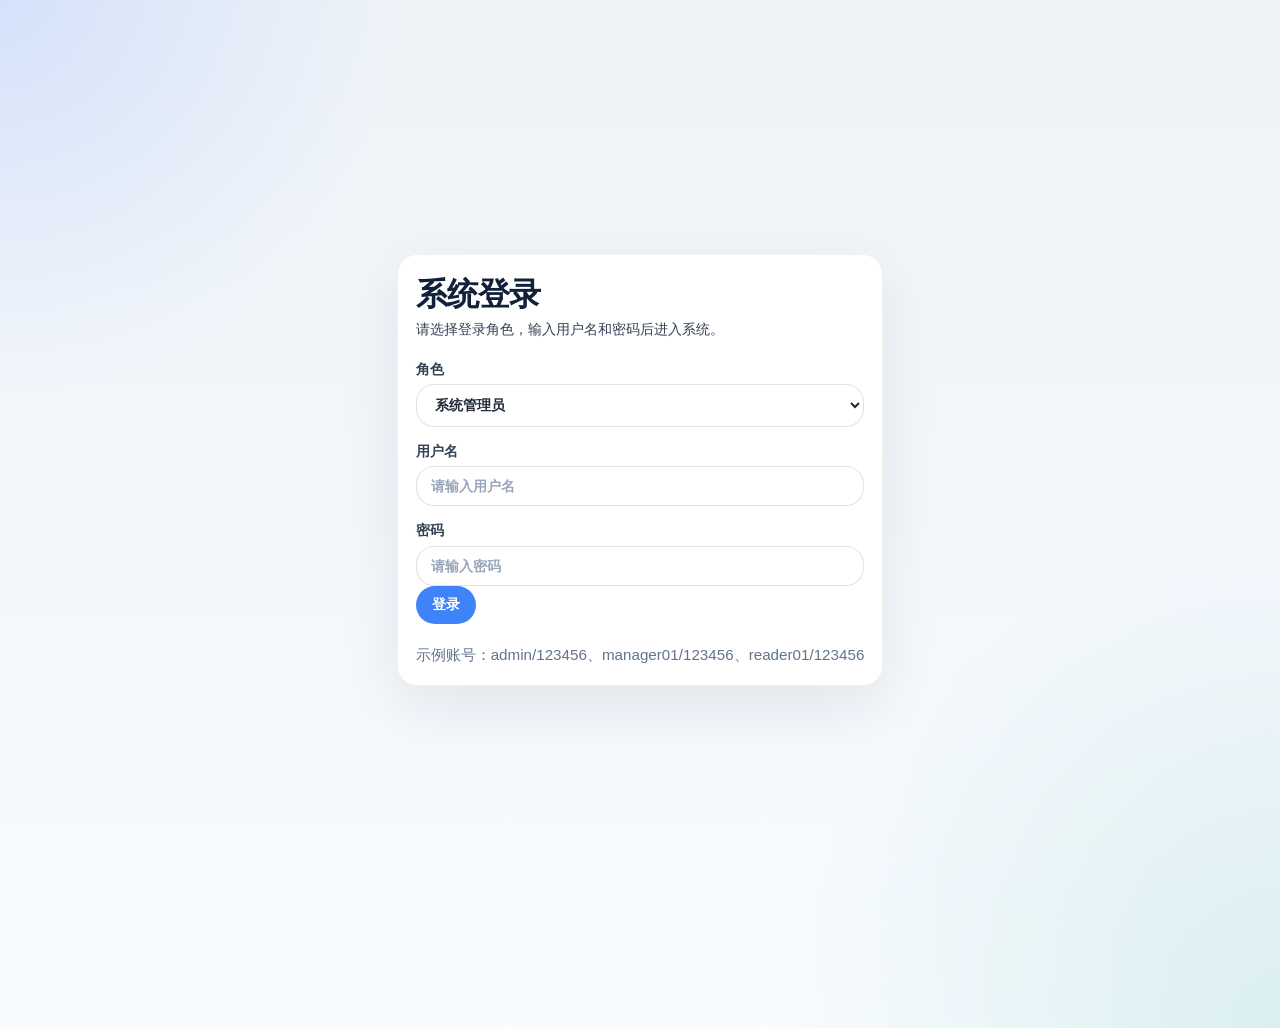
==== index.html @ 55850086 "Add files via upload" ====
<!DOCTYPE html>
<html lang="zh-CN">
<head>
  <meta charset="UTF-8" />
  <meta name="viewport" content="width=device-width, initial-scale=1.0" />
  <title>欢迎 - 图书馆管理系统</title>
  <link rel="stylesheet" href="styles.css" />
</head>
<body>
  <div class="app-shell welcome-shell">
    <aside class="welcome-sidebar">
      <div class="user-panel">
        <div class="avatar" id="sidebarAvatar">?</div>
        <div class="user-name" id="sidebarUserName">当前用户</div>
        <div class="user-role" id="sidebarUserRole">未登录</div>
        <div class="profile-actions">
          <button onclick="openProfileModal()">编辑个人信息</button>
        </div>
      </div>
    </aside>
    <div class="welcome-main">
      <!-- 顶部欢迎模块已移除 -->

    <main class="app-main">
      <section class="panel">
        <h2>当前登录状态</h2>
        <p id="currentUserInfo">您尚未登录，请点击“登录系统”。</p>
      </section>

      <section class="panel">
        <h2>快速入口</h2>
        <div class="admin-grid welcome-card-grid">
          <a class="welcome-card" href="books.html">
            <strong>图书管理</strong>
            <p>添加、修改、删除图书信息。</p>
          </a>
          <a class="welcome-card" href="borrow.html">
            <strong>借阅管理</strong>
            <p>查看借阅记录，处理归还。</p>
          </a>
          <a class="welcome-card" href="readers.html">
            <strong>读者管理</strong>
            <p>管理读者账号与基本信息。</p>
          </a>
          <a class="welcome-card" href="report.html">
            <strong>统计报表</strong>
            <p>查看热门图书与活跃读者。</p>
          </a>
          <a id="adminCard" class="welcome-card" href="admin.html">
            <strong>系统安全</strong>
            <p>设置角色、分类、借阅规则、备份恢复。</p>
          </a>
        </div>
      </section>
    </main>
  </div>
  <div class="footerbar" id="footerLogout">
    <div class="footer-info" id="footerUserInfo"></div>
    <button class="logout-button" onclick="logout()">退出登录</button>
  </div>

  <div id="profileModal" class="modal">
    <div class="modal-content">
      <h3>个人信息管理</h3>
      <input type="hidden" id="profileOldUsername">
      <label>用户名</label><input type="text" id="profileUsername" placeholder="用户名">
      <label>新密码</label><input type="password" id="profilePassword" placeholder="不修改则留空">
      <div class="profile-upload">
        <label>头像</label>
        <div id="profileAvatarPreview">?</div>
        <input type="file" id="profileAvatarInput" accept="image/*" onchange="handleAvatarUpload(event)">
      </div>
      <div class="modal-buttons">
        <button onclick="closeProfileModal()">取消</button>
        <button id="profileCancelBtn" onclick="closeProfileModal()">取消</button>
        <button id="profileSaveBtn" class="success" onclick="saveProfile()">保存</button>
      </div>
    </div>
  </div>
  <script src="script.js"></script>
</body>
</html>
---- styles.css ----
/* reset & base */
* {
    margin: 0;
    padding: 0;
    box-sizing: border-box;
}

body {
    font-family: 'Segoe UI', Roboto, 'Helvetica Neue', sans-serif;
    font-size: 14px;
    background: radial-gradient(circle at top left, rgba(99, 146, 255, 0.18), transparent 24%),
                radial-gradient(circle at bottom right, rgba(38, 166, 154, 0.14), transparent 30%),
                linear-gradient(180deg, #eef3f8 0%, #f8fbff 100%);
    color: #17212b;
    min-height: 100vh;
    display: flex;
    justify-content: center;
    align-items: flex-start;
    padding: 2rem;
    padding-bottom: 6rem;
}

img {
    max-width: 100%;
}

a {
    color: inherit;
}

button,
input,
select,
textarea {
    font: inherit;
}

button {
    background: #3f83f8;
    color: white;
    border: none;
    padding: 0.6rem 1rem;
    border-radius: 999px;
    cursor: pointer;
    font-weight: 600;
    transition: transform 0.2s ease, background 0.2s ease, box-shadow 0.2s ease;
}

button:hover {
    transform: translateY(-1px);
    background: #326fd6;
}

button.danger {
    background: #eb5757;
}

button.danger:hover {
    background: #c64545;
}

button.success {
    background: #23b47d;
}

button.success:hover {
    background: #1d976a;
}

body ::placeholder {
    color: #98a7ba;
}

input,
select,
textarea {
    width: 100%;
    padding: 0.7rem 0.9rem;
    border: 1px solid rgba(15, 23, 42, 0.12);
    border-radius: 18px;
    background: rgba(255, 255, 255, 0.95);
    color: #1f2937;
    outline: none;
    transition: border-color 0.2s ease, box-shadow 0.2s ease;
}

input:focus,
select:focus,
textarea:focus {
    border-color: rgba(63, 131, 248, 0.8);
    box-shadow: 0 0 0 4px rgba(63, 131, 248, 0.12);
}

h1, h2, h3, h4 {
    color: #12213a;
}

h1 {
    font-size: clamp(2rem, 2.4vw, 3rem);
    letter-spacing: -0.03em;
}

h2 {
    font-size: clamp(1.3rem, 1.7vw, 1.8rem);
}

p {
    line-height: 1.75;
    color: #334155;
}

/* shared layout */
.app-shell,
.sidebar + .main {
    width: min(1320px, 100%);
}

.app-shell {
    display: grid;
    gap: 1.8rem;
}

.welcome-shell {
    grid-template-columns: minmax(260px, 320px) minmax(0, 1fr);
    align-items: start;
}

.welcome-sidebar {
    display: flex;
    flex-direction: column;
    gap: 1.5rem;
}

.welcome-main {
    display: flex;
    flex-direction: column;
    gap: 1.5rem;
}

.user-panel {
    display: flex;
    flex-direction: column;
    align-items: center;
    gap: 0.85rem;
    padding: 0.9rem;
    background: rgba(255,255,255,0.96);
    border-radius: 24px;
    text-align: center;
    box-shadow: 0 14px 28px rgba(15, 23, 42, 0.06);
    border: 1px solid rgba(15, 23, 42, 0.08);
}

.user-panel .avatar {
    width: 64px;
    height: 64px;
    border-radius: 50%;
    display: inline-flex;
    align-items: center;
    justify-content: center;
    font-size: 1.85rem;
    font-weight: 700;
    color: white;
    background: linear-gradient(135deg, #3f83f8 0%, #23b47d 100%);
    position: relative;
    overflow: hidden;
}

.user-panel .avatar img {
    width: 100%;
    height: 100%;
    object-fit: cover;
}

.user-panel .profile-actions {
    display: flex;
    flex-direction: column;
    align-items: center;
    gap: 0.75rem;
}

.user-panel .profile-actions button {
    width: 100%;
}

.user-panel .user-name {
    font-size: 1.1rem;
    font-weight: 700;
    color: #0f172a;
}

.user-panel .user-role {
    color: #475569;
    font-size: 0.95rem;
}

.topbar {
    display: flex;
    justify-content: space-between;
    align-items: center;
    gap: 1rem;
    width: min(1320px, 100%);
    margin: 0 auto 0.9rem;
    padding: 0.6rem 1rem;
    background: rgba(255,255,255,0.92);
    border-radius: 24px;
    box-shadow: 0 18px 45px rgba(15, 23, 42, 0.08);
}


.topbar-left {
    display: flex;
    align-items: center;
    gap: 1rem;
    flex-wrap: wrap;
}

.topbar-text {
    font-weight: 700;
    color: #1f2937;
}

.topbar-user {
    font-size: 0.95rem;
    color: #475569;
    background: rgba(99, 146, 255, 0.12);
    border-radius: 999px;
    padding: 0.35rem 0.95rem;
    border: 1px solid rgba(63, 131, 248, 0.12);
}

.footerbar {
    position: fixed;
    left: 0;
    right: 0;
    bottom: 0;
    display: flex;
    justify-content: space-between;
    align-items: center;
    gap: 1rem;
    padding: 0.6rem 1rem;
    background: rgba(255, 255, 255, 0.96);
    border-top: 1px solid rgba(15, 23, 42, 0.08);
    box-shadow: 0 -16px 35px rgba(15, 23, 42, 0.08);
    z-index: 100;
}
.footerbar .footer-info {
    color: #475569;
    font-size: 0.95rem;
    white-space: nowrap;
    overflow: hidden;
    text-overflow: ellipsis;
    max-width: 65%;
}

.profile-upload {
    display: flex;
    flex-direction: column;
    gap: 0.75rem;
}

.profile-upload label {
    display: block;
    color: #334155;
    font-weight: 600;
}

.profile-upload input[type="file"] {
    padding: 0.6rem 0.9rem;
    border-radius: 18px;
}

#profileAvatarPreview {
    width: 72px;
    height: 72px;
    border-radius: 50%;
    margin: 0 auto 0.75rem;
    background: linear-gradient(135deg, #3f83f8 0%, #23b47d 100%);
    display: flex;
    align-items: center;
    justify-content: center;
    color: white;
    font-weight: 700;
    font-size: 1.5rem;
    overflow: hidden;
}

#profileAvatarPreview img {
    width: 100%;
    height: 100%;
    object-fit: cover;
}

.logout-button {
    padding: 0.65rem 1.2rem;
    border-radius: 999px;
    border: 1px solid rgba(15, 23, 42, 0.12);
    background: white;
    color: #1f2937;
    cursor: pointer;
    transition: background 0.2s ease, transform 0.2s ease, box-shadow 0.2s ease;
}

.logout-button:hover {
    background: rgba(63, 131, 248, 0.15);
    transform: translateY(-1px);
}

.app-header {
    padding: 1.4rem;
    border-radius: 32px;
    background: linear-gradient(135deg, #3e77f8 0%, #5cbce1 100%);
    color: white;
    box-shadow: 0 28px 80px rgba(42, 75, 127, 0.18);
}

.app-header h1 {
    margin-bottom: 0.75rem;
}

.app-header p {
    max-width: 760px;
    opacity: 0.92;
}

.app-nav {
    display: flex;
    flex-wrap: wrap;
    gap: 1rem;
    padding: 1.5rem 1.8rem;
    background: white;
    border-radius: 28px;
    box-shadow: 0 18px 45px rgba(15, 23, 42, 0.08);
}

.app-main {
    display: grid;
    gap: 1.1rem;
}

.panel {
    background: rgba(255, 255, 255, 0.96);
    border-radius: 24px;
    padding: 1.3rem;
    box-shadow: 0 14px 30px rgba(15, 23, 42, 0.07);
    border: 1px solid rgba(15, 23, 42, 0.06);
}

.record-list {
    min-height: 240px;
}

.record-list .empty-state {
    color: #556679;
    padding: 1.5rem;
    background: #f9fbff;
    border-radius: 20px;
    border: 1px dashed rgba(102, 126, 234, 0.25);
}

.welcome-actions {
    justify-content: flex-start;
}

.welcome-card-grid {
    display: grid;
    gap: 1rem;
}

.welcome-card {
    display: block;
    padding: 1.1rem 1.2rem;
    background: rgba(255, 255, 255, 0.95);
    border-radius: 20px;
    text-decoration: none;
    color: inherit;
    border: 1px solid rgba(15, 23, 42, 0.06);
    transition: transform 0.2s ease, box-shadow 0.2s ease, border-color 0.2s ease;
}

.welcome-card:hover {
    transform: translateY(-2px);
    box-shadow: 0 16px 40px rgba(15, 23, 42, 0.08);
    border-color: rgba(63, 131, 248, 0.2);
}

.welcome-card strong {
    display: block;
    margin-bottom: 0.6rem;
    font-size: 1.05rem;
}

.login-shell {
    min-height: 100vh;
    justify-content: center;
    align-items: center;
    padding: 1.5rem;
}

.login-card {
    max-width: 520px;
    width: 100%;
}

.form-grid {
    display: grid;
    gap: 1rem;
    margin-top: 1.2rem;
}

.form-grid label {
    display: block;
    color: #334155;
    font-weight: 600;
}

.form-grid input,
.form-grid select {
    width: 100%;
    margin-top: 0.35rem;
}

.small-text {
    margin-top: 1rem;
    color: #64748b;
    font-size: 0.95rem;
    line-height: 1.6;
}

pre {
    background: #f5f8ff;
    padding: 1rem;
    border-radius: 18px;
    overflow-x: auto;
    color: #0f172a;
}

code {
    font-family: ui-monospace, SFMono-Regular, Menlo, Monaco, Consolas, 'Liberation Mono', 'Courier New', monospace;
}

/* 侧边栏导航 */
.sidebar {
    width: 220px;
    min-height: calc(100vh - 7rem);
    background: linear-gradient(180deg, rgba(15, 44, 99, 0.98) 0%, rgba(18, 35, 71, 0.98) 100%);
    color: #eef2ff;
    padding: 1.2rem 0.9rem;
    border-radius: 28px;
    box-shadow: 0 20px 60px rgba(15, 23, 42, 0.16);
    position: sticky;
    top: 1.5rem;
    align-self: flex-start;
    border: 1px solid rgba(255, 255, 255, 0.08);
}

.sidebar h2 {
    font-size: 1.2rem;
    margin-bottom: 1.4rem;
    line-height: 1.3;
    border-bottom: 1px solid rgba(255, 255, 255, 0.12);
    padding-bottom: 0.7rem;
}

.sidebar a {
    display: block;
    color: #e2e8f0;
    text-decoration: none;
    padding: 0.9rem 1rem;
    margin: 0.55rem 0;
    border-radius: 18px;
    transition: transform 0.18s ease, background 0.18s ease;
}

.sidebar a:hover {
    transform: translateX(3px);
    background: rgba(255, 255, 255, 0.08);
}

.sidebar a.active,
.sidebar a:focus-visible {
    background: rgba(255, 255, 255, 0.14);
}

/* 主内容区 */
.main {
    flex: 1;
    padding: 2rem;
    display: flex;
    flex-direction: column;
    gap: 1.5rem;
}

.card {
    background: rgba(255, 255, 255, 0.96);
    border-radius: 20px;
    padding: 1.1rem;
    box-shadow: 0 22px 60px rgba(15, 23, 42, 0.08);
    margin-bottom: 1.5rem;
    border: 1px solid rgba(15, 23, 42, 0.06);
}

.card h3 {
    margin-bottom: 1rem;
}

.action-bar {
    display: flex;
    gap: 0.75rem;
    margin-bottom: 1.2rem;
    flex-wrap: wrap;
    align-items: center;
}

.search-box {
    flex: 1;
    min-width: 200px;
    padding: 0.7rem 1rem;
    border-radius: 999px;
    border: 1px solid rgba(15, 23, 42, 0.12);
    background: rgba(255, 255, 255, 0.9);
}

.data-table {
    width: 100%;
    border-collapse: collapse;
    overflow: hidden;
    border-radius: 22px;
    background: rgba(255, 255, 255, 0.94);
    box-shadow: inset 0 0 0 1px rgba(15, 23, 42, 0.04);
}

.data-table th,
.data-table td {
    padding: 0.85rem 1rem;
    text-align: left;
    border-bottom: 1px solid rgba(15, 23, 42, 0.06);
}

.data-table th {
    background: rgba(63, 131, 248, 0.1);
    color: #12213a;
    font-weight: 700;
}

.data-table tbody tr:hover {
    background: rgba(63, 131, 248, 0.06);
}

.data-table tbody tr:last-child td {
    border-bottom: none;
}

.pagination {
    display: flex;
    flex-wrap: wrap;
    justify-content: flex-end;
    gap: 0.5rem;
    margin-top: 1rem;
}

.pagination button {
    border: 1px solid rgba(15, 23, 42, 0.12);
    background: white;
    color: #1f2937;
    padding: 0.55rem 1rem;
    border-radius: 999px;
    cursor: pointer;
    transition: background 0.2s ease, transform 0.2s ease;
}

.pagination button:hover:not(:disabled) {
    background: rgba(63, 131, 248, 0.12);
    transform: translateY(-1px);
}

.pagination button.active {
    background: #3f83f8;
    color: white;
    border-color: transparent;
}

.pagination button:disabled {
    opacity: 0.55;
    cursor: not-allowed;
}

.admin-grid {
    display: grid;
    gap: 1.5rem;
}

@media (min-width: 1000px) {
    .admin-grid {
        grid-template-columns: 1fr 1fr;
    }
}

.rule-row {
    display: grid;
    gap: 1rem;
    grid-template-columns: repeat(3, minmax(180px, 1fr));
    margin-top: 1rem;
}

.rule-row label {
    font-weight: 600;
    color: #334155;
    display: block;
    margin-bottom: 0.35rem;
}

.rule-row input {
    margin-bottom: 0;
}

.modal {
    display: none;
    position: fixed;
    inset: 0;
    background: rgba(15, 23, 42, 0.55);
    justify-content: center;
    align-items: center;
    z-index: 1000;
}

.modal-content {
    width: min(480px, calc(100% - 2rem));
    background: white;
    padding: 2rem;
    border-radius: 28px;
    box-shadow: 0 30px 80px rgba(15, 23, 42, 0.16);
}

.modal-content label {
    display: block;
    margin-top: 1rem;
    margin-bottom: 0.4rem;
    color: #334155;
    font-size: 0.95rem;
}

.modal-buttons {
    display: flex;
    justify-content: flex-end;
    gap: 1rem;
    margin-top: 1.5rem;
}

/* 全局非阻塞提示（toast） */
.toast {
    position: fixed;
    right: 1rem;
    bottom: 4.5rem;
    background: rgba(15,23,42,0.9);
    color: #fff;
    padding: 0.6rem 1rem;
    border-radius: 12px;
    box-shadow: 0 8px 24px rgba(2,6,23,0.4);
    opacity: 0;
    transform: translateY(8px);
    transition: opacity 220ms ease, transform 220ms ease;
    z-index: 1200;
    font-weight: 600;
}
.toast.show {
    opacity: 1;
    transform: translateY(0);
}

/* 全局确认模态（非阻塞） */
.confirm-modal {
    display: none;
    position: fixed;
    inset: 0;
    background: rgba(15, 23, 42, 0.45);
    justify-content: center;
    align-items: center;
    z-index: 1250;
}
.confirm-modal .confirm-content {
    width: min(420px, calc(100% - 2rem));
    background: white;
    padding: 1.1rem 1.25rem;
    border-radius: 14px;
    box-shadow: 0 20px 60px rgba(2,6,23,0.2);
    text-align: center;
}
.confirm-modal .confirm-message {
    margin-bottom: 1rem;
    font-weight: 600;
    color: #0f172a;
}
.confirm-buttons {
    display: flex;
    justify-content: center;
    gap: 0.6rem;
}
.confirm-buttons button {
    min-width: 88px;
}

@media (max-width: 900px) {
    body {
        padding: 1rem;
    }

    .sidebar {
        position: static;
        width: 100%;
        min-height: unset;
        border-radius: 24px;
    }

    .main {
        padding: 1rem;
    }

    .app-nav,
    .panel,
    .card,
    .modal-content {
        padding: 1.25rem;
        border-radius: 24px;
    }
}
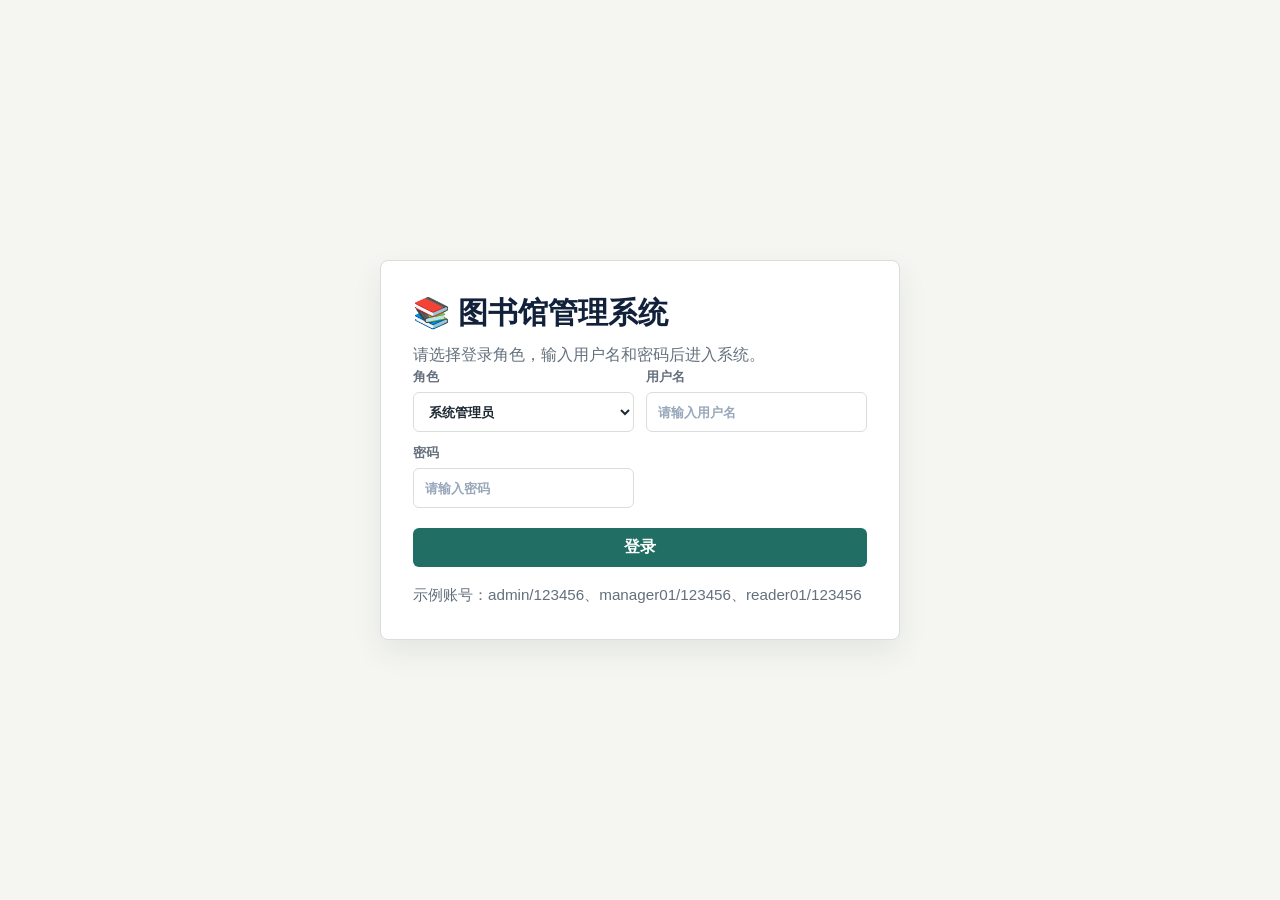
==== commit e99e26e1: "Add files via upload 整合A和借阅后端接口后版本" ====
--- a/index.html
+++ b/index.html
@@ -1,82 +1,131 @@
-<!DOCTYPE html>
-<html lang="zh-CN">
-<head>
-  <meta charset="UTF-8" />
-  <meta name="viewport" content="width=device-width, initial-scale=1.0" />
-  <title>欢迎 - 图书馆管理系统</title>
-  <link rel="stylesheet" href="styles.css" />
-</head>
-<body>
-  <div class="app-shell welcome-shell">
-    <aside class="welcome-sidebar">
-      <div class="user-panel">
-        <div class="avatar" id="sidebarAvatar">?</div>
-        <div class="user-name" id="sidebarUserName">当前用户</div>
-        <div class="user-role" id="sidebarUserRole">未登录</div>
-        <div class="profile-actions">
-          <button onclick="openProfileModal()">编辑个人信息</button>
-        </div>
-      </div>
-    </aside>
-    <div class="welcome-main">
-      <!-- 顶部欢迎模块已移除 -->
-
-    <main class="app-main">
-      <section class="panel">
-        <h2>当前登录状态</h2>
-        <p id="currentUserInfo">您尚未登录，请点击“登录系统”。</p>
-      </section>
-
-      <section class="panel">
-        <h2>快速入口</h2>
-        <div class="admin-grid welcome-card-grid">
-          <a class="welcome-card" href="books.html">
-            <strong>图书管理</strong>
-            <p>添加、修改、删除图书信息。</p>
-          </a>
-          <a class="welcome-card" href="borrow.html">
-            <strong>借阅管理</strong>
-            <p>查看借阅记录，处理归还。</p>
-          </a>
-          <a class="welcome-card" href="readers.html">
-            <strong>读者管理</strong>
-            <p>管理读者账号与基本信息。</p>
-          </a>
-          <a class="welcome-card" href="report.html">
-            <strong>统计报表</strong>
-            <p>查看热门图书与活跃读者。</p>
-          </a>
-          <a id="adminCard" class="welcome-card" href="admin.html">
-            <strong>系统安全</strong>
-            <p>设置角色、分类、借阅规则、备份恢复。</p>
-          </a>
-        </div>
-      </section>
-    </main>
-  </div>
-  <div class="footerbar" id="footerLogout">
-    <div class="footer-info" id="footerUserInfo"></div>
-    <button class="logout-button" onclick="logout()">退出登录</button>
-  </div>
-
-  <div id="profileModal" class="modal">
-    <div class="modal-content">
-      <h3>个人信息管理</h3>
-      <input type="hidden" id="profileOldUsername">
-      <label>用户名</label><input type="text" id="profileUsername" placeholder="用户名">
-      <label>新密码</label><input type="password" id="profilePassword" placeholder="不修改则留空">
-      <div class="profile-upload">
-        <label>头像</label>
-        <div id="profileAvatarPreview">?</div>
-        <input type="file" id="profileAvatarInput" accept="image/*" onchange="handleAvatarUpload(event)">
-      </div>
-      <div class="modal-buttons">
-        <button onclick="closeProfileModal()">取消</button>
-        <button id="profileCancelBtn" onclick="closeProfileModal()">取消</button>
-        <button id="profileSaveBtn" class="success" onclick="saveProfile()">保存</button>
-      </div>
-    </div>
-  </div>
-  <script src="script.js"></script>
-</body>
-</html>
+<!DOCTYPE html>
+<html lang="zh-CN">
+<head>
+    <meta charset="UTF-8">
+    <meta name="viewport" content="width=device-width, initial-scale=1.0">
+    <title>总览 - 图书馆管理系统</title>
+    <link rel="stylesheet" href="styles.css">
+</head>
+<body>
+    <div class="app-shell">
+        <!-- 侧边栏（动态渲染） -->
+        <aside class="sidebar">
+            <div class="brand">
+                <span class="brand-mark">L</span>
+                <div>
+                    <strong>图书馆管理系统</strong>
+                    <small>数据库原理大作业</small>
+                </div>
+            </div>
+            <div class="user-panel">
+                <div class="avatar" id="sidebarAvatar">?</div>
+                <div class="user-name" id="sidebarUserName">当前用户</div>
+                <div class="user-role" id="sidebarUserRole">未登录</div>
+                <div class="profile-actions">
+                    <button onclick="openProfileModal()">编辑个人信息</button>
+                </div>
+            </div>
+            <nav class="nav-list" aria-label="主导航">
+                <!-- JS动态渲染 -->
+            </nav>
+            <div class="sidebar-footer">
+                <div class="footer-info" id="footerUserInfo"></div>
+                <button class="logout-btn" onclick="logout()">退出登录</button>
+            </div>
+        </aside>
+
+        <!-- 内容区 -->
+        <main class="content">
+            <header class="topbar">
+                <div>
+                    <p class="eyebrow">Library Management System</p>
+                    <h1 id="pageTitle">📊 总览</h1>
+                </div>
+                <div class="top-actions">
+                    <span class="status-pill" id="todayText"></span>
+                </div>
+            </header>
+
+            <!-- 仪表盘指标 -->
+            <div class="metric-grid">
+                <article class="metric-card">
+                    <span>馆藏图书</span>
+                    <strong id="metricBooks">0</strong>
+                    <small>馆藏总量</small>
+                </article>
+                <article class="metric-card">
+                    <span>可借库存</span>
+                    <strong id="metricAvailable">0</strong>
+                    <small>当前可借数量</small>
+                </article>
+                <article class="metric-card">
+                    <span>借阅中</span>
+                    <strong id="metricBorrowing">0</strong>
+                    <small>活跃借阅记录</small>
+                </article>
+                <article class="metric-card">
+                    <span>待缴罚款</span>
+                    <strong id="metricFine">0.00</strong>
+                    <small>未缴纳罚款总额</small>
+                </article>
+            </div>
+
+            <!-- 双栏：待办 + 快速入口 -->
+            <div class="two-column">
+                <section class="panel">
+                    <div class="panel-heading">
+                        <h2>今日待办</h2>
+                        <span id="todoCount">0 项</span>
+                    </div>
+                    <div class="todo-list" id="todoList"></div>
+                </section>
+
+                <section class="panel">
+                    <div class="panel-heading">
+                        <h2>快速入口</h2>
+                        <span>点击进入功能模块</span>
+                    </div>
+                    <div class="welcome-card-grid">
+                        <a class="welcome-card" href="books.html">
+                            <strong>📖 图书查询</strong>
+                            <p>搜索图书，办理借阅。</p>
+                        </a>
+                        <a class="welcome-card" href="borrow.html">
+                            <strong>📋 借阅服务</strong>
+                            <p>查看记录，续借归还。</p>
+                        </a>
+                        <a id="adminCard" class="welcome-card" href="admin.html">
+                            <strong>🔐 系统安全</strong>
+                            <p>设置权限、分类、规则。</p>
+                        </a>
+                    </div>
+                </section>
+            </div>
+        </main>
+    </div>
+
+    <!-- 个人信息弹窗 -->
+    <div id="profileModal" class="modal">
+        <div class="modal-content">
+            <h3>个人信息管理</h3>
+            <input type="hidden" id="profileOldUsername">
+            <label>用户名</label><input type="text" id="profileUsername" placeholder="用户名">
+            <label>新密码</label><input type="password" id="profilePassword" placeholder="不修改则留空">
+            <div class="profile-upload">
+                <label>头像</label>
+                <div id="profileAvatarPreview">?</div>
+                <input type="file" id="profileAvatarInput" accept="image/*" onchange="handleAvatarUpload(event)">
+            </div>
+            <div class="modal-buttons">
+                <button class="ghost-btn" onclick="closeProfileModal()">取消</button>
+                <button class="primary-btn" onclick="saveProfile()">保存</button>
+            </div>
+        </div>
+    </div>
+
+    <script>document.getElementById("todayText").textContent = "今天：" + new Date().toISOString().slice(0, 10);</script>
+    <script src="js/mock-data.js"></script>
+    <script src="js/api.js"></script>
+    <script src="script.js"></script>
+</body>
+</html>
--- a/styles.css
+++ b/styles.css
@@ -1,725 +1,427 @@
-/* reset & base */
-* {
-    margin: 0;
-    padding: 0;
-    box-sizing: border-box;
-}
-
-body {
-    font-family: 'Segoe UI', Roboto, 'Helvetica Neue', sans-serif;
-    font-size: 14px;
-    background: radial-gradient(circle at top left, rgba(99, 146, 255, 0.18), transparent 24%),
-                radial-gradient(circle at bottom right, rgba(38, 166, 154, 0.14), transparent 30%),
-                linear-gradient(180deg, #eef3f8 0%, #f8fbff 100%);
-    color: #17212b;
-    min-height: 100vh;
-    display: flex;
-    justify-content: center;
-    align-items: flex-start;
-    padding: 2rem;
-    padding-bottom: 6rem;
-}
-
-img {
-    max-width: 100%;
-}
-
-a {
-    color: inherit;
-}
-
-button,
-input,
-select,
-textarea {
-    font: inherit;
-}
-
-button {
-    background: #3f83f8;
-    color: white;
-    border: none;
-    padding: 0.6rem 1rem;
-    border-radius: 999px;
-    cursor: pointer;
-    font-weight: 600;
-    transition: transform 0.2s ease, background 0.2s ease, box-shadow 0.2s ease;
-}
-
-button:hover {
-    transform: translateY(-1px);
-    background: #326fd6;
-}
-
-button.danger {
-    background: #eb5757;
-}
-
-button.danger:hover {
-    background: #c64545;
-}
-
-button.success {
-    background: #23b47d;
-}
-
-button.success:hover {
-    background: #1d976a;
-}
-
-body ::placeholder {
-    color: #98a7ba;
-}
-
-input,
-select,
-textarea {
-    width: 100%;
-    padding: 0.7rem 0.9rem;
-    border: 1px solid rgba(15, 23, 42, 0.12);
-    border-radius: 18px;
-    background: rgba(255, 255, 255, 0.95);
-    color: #1f2937;
-    outline: none;
-    transition: border-color 0.2s ease, box-shadow 0.2s ease;
-}
-
-input:focus,
-select:focus,
-textarea:focus {
-    border-color: rgba(63, 131, 248, 0.8);
-    box-shadow: 0 0 0 4px rgba(63, 131, 248, 0.12);
-}
-
-h1, h2, h3, h4 {
-    color: #12213a;
-}
-
-h1 {
-    font-size: clamp(2rem, 2.4vw, 3rem);
-    letter-spacing: -0.03em;
-}
-
-h2 {
-    font-size: clamp(1.3rem, 1.7vw, 1.8rem);
-}
-
-p {
-    line-height: 1.75;
-    color: #334155;
-}
-
-/* shared layout */
-.app-shell,
-.sidebar + .main {
-    width: min(1320px, 100%);
-}
-
-.app-shell {
-    display: grid;
-    gap: 1.8rem;
-}
-
-.welcome-shell {
-    grid-template-columns: minmax(260px, 320px) minmax(0, 1fr);
-    align-items: start;
-}
-
-.welcome-sidebar {
-    display: flex;
-    flex-direction: column;
-    gap: 1.5rem;
-}
-
-.welcome-main {
-    display: flex;
-    flex-direction: column;
-    gap: 1.5rem;
-}
-
-.user-panel {
-    display: flex;
-    flex-direction: column;
-    align-items: center;
-    gap: 0.85rem;
-    padding: 0.9rem;
-    background: rgba(255,255,255,0.96);
-    border-radius: 24px;
-    text-align: center;
-    box-shadow: 0 14px 28px rgba(15, 23, 42, 0.06);
-    border: 1px solid rgba(15, 23, 42, 0.08);
-}
-
-.user-panel .avatar {
-    width: 64px;
-    height: 64px;
-    border-radius: 50%;
-    display: inline-flex;
-    align-items: center;
-    justify-content: center;
-    font-size: 1.85rem;
-    font-weight: 700;
-    color: white;
-    background: linear-gradient(135deg, #3f83f8 0%, #23b47d 100%);
-    position: relative;
-    overflow: hidden;
-}
-
-.user-panel .avatar img {
-    width: 100%;
-    height: 100%;
-    object-fit: cover;
-}
-
-.user-panel .profile-actions {
-    display: flex;
-    flex-direction: column;
-    align-items: center;
-    gap: 0.75rem;
-}
-
-.user-panel .profile-actions button {
-    width: 100%;
-}
-
-.user-panel .user-name {
-    font-size: 1.1rem;
-    font-weight: 700;
-    color: #0f172a;
-}
-
-.user-panel .user-role {
-    color: #475569;
-    font-size: 0.95rem;
-}
-
-.topbar {
-    display: flex;
-    justify-content: space-between;
-    align-items: center;
-    gap: 1rem;
-    width: min(1320px, 100%);
-    margin: 0 auto 0.9rem;
-    padding: 0.6rem 1rem;
-    background: rgba(255,255,255,0.92);
-    border-radius: 24px;
-    box-shadow: 0 18px 45px rgba(15, 23, 42, 0.08);
-}
-
-
-.topbar-left {
-    display: flex;
-    align-items: center;
-    gap: 1rem;
-    flex-wrap: wrap;
-}
-
-.topbar-text {
-    font-weight: 700;
-    color: #1f2937;
-}
-
-.topbar-user {
-    font-size: 0.95rem;
-    color: #475569;
-    background: rgba(99, 146, 255, 0.12);
-    border-radius: 999px;
-    padding: 0.35rem 0.95rem;
-    border: 1px solid rgba(63, 131, 248, 0.12);
-}
-
-.footerbar {
-    position: fixed;
-    left: 0;
-    right: 0;
-    bottom: 0;
-    display: flex;
-    justify-content: space-between;
-    align-items: center;
-    gap: 1rem;
-    padding: 0.6rem 1rem;
-    background: rgba(255, 255, 255, 0.96);
-    border-top: 1px solid rgba(15, 23, 42, 0.08);
-    box-shadow: 0 -16px 35px rgba(15, 23, 42, 0.08);
-    z-index: 100;
-}
-.footerbar .footer-info {
-    color: #475569;
-    font-size: 0.95rem;
-    white-space: nowrap;
-    overflow: hidden;
-    text-overflow: ellipsis;
-    max-width: 65%;
-}
-
-.profile-upload {
-    display: flex;
-    flex-direction: column;
-    gap: 0.75rem;
-}
-
-.profile-upload label {
-    display: block;
-    color: #334155;
-    font-weight: 600;
-}
-
-.profile-upload input[type="file"] {
-    padding: 0.6rem 0.9rem;
-    border-radius: 18px;
-}
-
-#profileAvatarPreview {
-    width: 72px;
-    height: 72px;
-    border-radius: 50%;
-    margin: 0 auto 0.75rem;
-    background: linear-gradient(135deg, #3f83f8 0%, #23b47d 100%);
-    display: flex;
-    align-items: center;
-    justify-content: center;
-    color: white;
-    font-weight: 700;
-    font-size: 1.5rem;
-    overflow: hidden;
-}
-
-#profileAvatarPreview img {
-    width: 100%;
-    height: 100%;
-    object-fit: cover;
-}
-
-.logout-button {
-    padding: 0.65rem 1.2rem;
-    border-radius: 999px;
-    border: 1px solid rgba(15, 23, 42, 0.12);
-    background: white;
-    color: #1f2937;
-    cursor: pointer;
-    transition: background 0.2s ease, transform 0.2s ease, box-shadow 0.2s ease;
-}
-
-.logout-button:hover {
-    background: rgba(63, 131, 248, 0.15);
-    transform: translateY(-1px);
-}
-
-.app-header {
-    padding: 1.4rem;
-    border-radius: 32px;
-    background: linear-gradient(135deg, #3e77f8 0%, #5cbce1 100%);
-    color: white;
-    box-shadow: 0 28px 80px rgba(42, 75, 127, 0.18);
-}
-
-.app-header h1 {
-    margin-bottom: 0.75rem;
-}
-
-.app-header p {
-    max-width: 760px;
-    opacity: 0.92;
-}
-
-.app-nav {
-    display: flex;
-    flex-wrap: wrap;
-    gap: 1rem;
-    padding: 1.5rem 1.8rem;
-    background: white;
-    border-radius: 28px;
-    box-shadow: 0 18px 45px rgba(15, 23, 42, 0.08);
-}
-
-.app-main {
-    display: grid;
-    gap: 1.1rem;
-}
-
-.panel {
-    background: rgba(255, 255, 255, 0.96);
-    border-radius: 24px;
-    padding: 1.3rem;
-    box-shadow: 0 14px 30px rgba(15, 23, 42, 0.07);
-    border: 1px solid rgba(15, 23, 42, 0.06);
-}
-
-.record-list {
-    min-height: 240px;
-}
-
-.record-list .empty-state {
-    color: #556679;
-    padding: 1.5rem;
-    background: #f9fbff;
-    border-radius: 20px;
-    border: 1px dashed rgba(102, 126, 234, 0.25);
-}
-
-.welcome-actions {
-    justify-content: flex-start;
-}
-
-.welcome-card-grid {
-    display: grid;
-    gap: 1rem;
-}
-
-.welcome-card {
-    display: block;
-    padding: 1.1rem 1.2rem;
-    background: rgba(255, 255, 255, 0.95);
-    border-radius: 20px;
-    text-decoration: none;
-    color: inherit;
-    border: 1px solid rgba(15, 23, 42, 0.06);
-    transition: transform 0.2s ease, box-shadow 0.2s ease, border-color 0.2s ease;
-}
-
-.welcome-card:hover {
-    transform: translateY(-2px);
-    box-shadow: 0 16px 40px rgba(15, 23, 42, 0.08);
-    border-color: rgba(63, 131, 248, 0.2);
-}
-
-.welcome-card strong {
-    display: block;
-    margin-bottom: 0.6rem;
-    font-size: 1.05rem;
-}
-
-.login-shell {
-    min-height: 100vh;
-    justify-content: center;
-    align-items: center;
-    padding: 1.5rem;
-}
-
-.login-card {
-    max-width: 520px;
-    width: 100%;
-}
-
-.form-grid {
-    display: grid;
-    gap: 1rem;
-    margin-top: 1.2rem;
-}
-
-.form-grid label {
-    display: block;
-    color: #334155;
-    font-weight: 600;
-}
-
-.form-grid input,
-.form-grid select {
-    width: 100%;
-    margin-top: 0.35rem;
-}
-
-.small-text {
-    margin-top: 1rem;
-    color: #64748b;
-    font-size: 0.95rem;
-    line-height: 1.6;
-}
-
-pre {
-    background: #f5f8ff;
-    padding: 1rem;
-    border-radius: 18px;
-    overflow-x: auto;
-    color: #0f172a;
-}
-
-code {
-    font-family: ui-monospace, SFMono-Regular, Menlo, Monaco, Consolas, 'Liberation Mono', 'Courier New', monospace;
-}
-
-/* 侧边栏导航 */
-.sidebar {
-    width: 220px;
-    min-height: calc(100vh - 7rem);
-    background: linear-gradient(180deg, rgba(15, 44, 99, 0.98) 0%, rgba(18, 35, 71, 0.98) 100%);
-    color: #eef2ff;
-    padding: 1.2rem 0.9rem;
-    border-radius: 28px;
-    box-shadow: 0 20px 60px rgba(15, 23, 42, 0.16);
-    position: sticky;
-    top: 1.5rem;
-    align-self: flex-start;
-    border: 1px solid rgba(255, 255, 255, 0.08);
-}
-
-.sidebar h2 {
-    font-size: 1.2rem;
-    margin-bottom: 1.4rem;
-    line-height: 1.3;
-    border-bottom: 1px solid rgba(255, 255, 255, 0.12);
-    padding-bottom: 0.7rem;
-}
-
-.sidebar a {
-    display: block;
-    color: #e2e8f0;
-    text-decoration: none;
-    padding: 0.9rem 1rem;
-    margin: 0.55rem 0;
-    border-radius: 18px;
-    transition: transform 0.18s ease, background 0.18s ease;
-}
-
-.sidebar a:hover {
-    transform: translateX(3px);
-    background: rgba(255, 255, 255, 0.08);
-}
-
-.sidebar a.active,
-.sidebar a:focus-visible {
-    background: rgba(255, 255, 255, 0.14);
-}
-
-/* 主内容区 */
-.main {
-    flex: 1;
-    padding: 2rem;
-    display: flex;
-    flex-direction: column;
-    gap: 1.5rem;
-}
-
-.card {
-    background: rgba(255, 255, 255, 0.96);
-    border-radius: 20px;
-    padding: 1.1rem;
-    box-shadow: 0 22px 60px rgba(15, 23, 42, 0.08);
-    margin-bottom: 1.5rem;
-    border: 1px solid rgba(15, 23, 42, 0.06);
-}
-
-.card h3 {
-    margin-bottom: 1rem;
-}
-
-.action-bar {
-    display: flex;
-    gap: 0.75rem;
-    margin-bottom: 1.2rem;
-    flex-wrap: wrap;
-    align-items: center;
-}
-
-.search-box {
-    flex: 1;
-    min-width: 200px;
-    padding: 0.7rem 1rem;
-    border-radius: 999px;
-    border: 1px solid rgba(15, 23, 42, 0.12);
-    background: rgba(255, 255, 255, 0.9);
-}
-
-.data-table {
-    width: 100%;
-    border-collapse: collapse;
-    overflow: hidden;
-    border-radius: 22px;
-    background: rgba(255, 255, 255, 0.94);
-    box-shadow: inset 0 0 0 1px rgba(15, 23, 42, 0.04);
-}
-
-.data-table th,
-.data-table td {
-    padding: 0.85rem 1rem;
-    text-align: left;
-    border-bottom: 1px solid rgba(15, 23, 42, 0.06);
-}
-
-.data-table th {
-    background: rgba(63, 131, 248, 0.1);
-    color: #12213a;
-    font-weight: 700;
-}
-
-.data-table tbody tr:hover {
-    background: rgba(63, 131, 248, 0.06);
-}
-
-.data-table tbody tr:last-child td {
-    border-bottom: none;
-}
-
-.pagination {
-    display: flex;
-    flex-wrap: wrap;
-    justify-content: flex-end;
-    gap: 0.5rem;
-    margin-top: 1rem;
-}
-
-.pagination button {
-    border: 1px solid rgba(15, 23, 42, 0.12);
-    background: white;
-    color: #1f2937;
-    padding: 0.55rem 1rem;
-    border-radius: 999px;
-    cursor: pointer;
-    transition: background 0.2s ease, transform 0.2s ease;
-}
-
-.pagination button:hover:not(:disabled) {
-    background: rgba(63, 131, 248, 0.12);
-    transform: translateY(-1px);
-}
-
-.pagination button.active {
-    background: #3f83f8;
-    color: white;
-    border-color: transparent;
-}
-
-.pagination button:disabled {
-    opacity: 0.55;
-    cursor: not-allowed;
-}
-
-.admin-grid {
-    display: grid;
-    gap: 1.5rem;
-}
-
-@media (min-width: 1000px) {
-    .admin-grid {
-        grid-template-columns: 1fr 1fr;
-    }
-}
-
-.rule-row {
-    display: grid;
-    gap: 1rem;
-    grid-template-columns: repeat(3, minmax(180px, 1fr));
-    margin-top: 1rem;
-}
-
-.rule-row label {
-    font-weight: 600;
-    color: #334155;
-    display: block;
-    margin-bottom: 0.35rem;
-}
-
-.rule-row input {
-    margin-bottom: 0;
-}
-
-.modal {
-    display: none;
-    position: fixed;
-    inset: 0;
-    background: rgba(15, 23, 42, 0.55);
-    justify-content: center;
-    align-items: center;
-    z-index: 1000;
-}
-
-.modal-content {
-    width: min(480px, calc(100% - 2rem));
-    background: white;
-    padding: 2rem;
-    border-radius: 28px;
-    box-shadow: 0 30px 80px rgba(15, 23, 42, 0.16);
-}
-
-.modal-content label {
-    display: block;
-    margin-top: 1rem;
-    margin-bottom: 0.4rem;
-    color: #334155;
-    font-size: 0.95rem;
-}
-
-.modal-buttons {
-    display: flex;
-    justify-content: flex-end;
-    gap: 1rem;
-    margin-top: 1.5rem;
-}
-
-/* 全局非阻塞提示（toast） */
-.toast {
-    position: fixed;
-    right: 1rem;
-    bottom: 4.5rem;
-    background: rgba(15,23,42,0.9);
-    color: #fff;
-    padding: 0.6rem 1rem;
-    border-radius: 12px;
-    box-shadow: 0 8px 24px rgba(2,6,23,0.4);
-    opacity: 0;
-    transform: translateY(8px);
-    transition: opacity 220ms ease, transform 220ms ease;
-    z-index: 1200;
-    font-weight: 600;
-}
-.toast.show {
-    opacity: 1;
-    transform: translateY(0);
-}
-
-/* 全局确认模态（非阻塞） */
-.confirm-modal {
-    display: none;
-    position: fixed;
-    inset: 0;
-    background: rgba(15, 23, 42, 0.45);
-    justify-content: center;
-    align-items: center;
-    z-index: 1250;
-}
-.confirm-modal .confirm-content {
-    width: min(420px, calc(100% - 2rem));
-    background: white;
-    padding: 1.1rem 1.25rem;
-    border-radius: 14px;
-    box-shadow: 0 20px 60px rgba(2,6,23,0.2);
-    text-align: center;
-}
-.confirm-modal .confirm-message {
-    margin-bottom: 1rem;
-    font-weight: 600;
-    color: #0f172a;
-}
-.confirm-buttons {
-    display: flex;
-    justify-content: center;
-    gap: 0.6rem;
-}
-.confirm-buttons button {
-    min-width: 88px;
-}
-
-@media (max-width: 900px) {
-    body {
-        padding: 1rem;
-    }
-
-    .sidebar {
-        position: static;
-        width: 100%;
-        min-height: unset;
-        border-radius: 24px;
-    }
-
-    .main {
-        padding: 1rem;
-    }
-
-    .app-nav,
-    .panel,
-    .card,
-    .modal-content {
-        padding: 1.25rem;
-        border-radius: 24px;
-    }
-}
+/* ==================== 前端A配色主题（深绿侧边栏 + 绿色主色调） ==================== */
+:root {
+    --bg: #f5f6f1;
+    --surface: #ffffff;
+    --surface-soft: #eef3ef;
+    --ink: #1f2933;
+    --muted: #64707d;
+    --line: #d9ded8;
+    --primary: #216e64;
+    --primary-dark: #174f49;
+    --accent: #b85c38;
+    --warning: #b7791f;
+    --danger: #b83232;
+    --success: #2f855a;
+    --shadow: 0 12px 30px rgba(34, 49, 63, 0.08);
+}
+
+* { box-sizing: border-box; margin: 0; padding: 0; }
+
+body {
+    font-family: "Microsoft YaHei", "PingFang SC", Arial, sans-serif;
+    color: var(--ink);
+    background: var(--bg);
+    min-height: 100vh;
+}
+
+img { max-width: 100%; }
+a { color: inherit; }
+
+button, input, select, textarea { font: inherit; }
+
+/* ==================== 通用按钮 ==================== */
+button {
+    border: 0;
+    cursor: pointer;
+    min-height: 38px;
+    padding: 9px 13px;
+    border-radius: 6px;
+    font-weight: 700;
+    transition: background 0.2s ease, transform 0.2s ease;
+}
+button:disabled { cursor: not-allowed; opacity: 0.55; }
+button:hover { transform: translateY(-1px); }
+
+.primary-btn { color: #fff; background: var(--primary); }
+.primary-btn:hover { background: var(--primary-dark); }
+
+.ghost-btn { border: 1px solid var(--line); color: var(--ink); background: #fff; }
+.ghost-btn:hover { background: var(--surface-soft); }
+
+.danger-btn { color: #fff; background: var(--danger); }
+.danger-btn:hover { background: #9b2c2c; }
+
+.small-btn {
+    min-height: 32px; padding: 6px 9px; font-size: 13px;
+    color: #fff; background: var(--primary); border-radius: 6px;
+}
+.small-btn.secondary { color: var(--ink); background: var(--surface-soft); }
+.small-btn.warning { color: #fff; background: var(--warning); }
+.small-btn.danger { background: var(--danger); }
+
+button.success { background: var(--success); }
+button.success:hover { background: #236e46; }
+
+/* ==================== 表单 ==================== */
+input, select, textarea {
+    width: 100%; min-height: 40px; padding: 9px 11px;
+    border: 1px solid var(--line); border-radius: 6px;
+    color: var(--ink); background: #fff; outline: none;
+}
+input:focus, select:focus, textarea:focus {
+    border-color: var(--primary); box-shadow: 0 0 0 3px rgba(33, 110, 100, 0.14);
+}
+body ::placeholder { color: #98a7ba; }
+
+h1 { font-size: 30px; margin-bottom: 0; }
+h2 { font-size: 18px; margin-bottom: 6px; }
+h3 { margin-bottom: 1rem; color: #12213a; }
+h1, h2, h3, h4 { color: #12213a; }
+
+p { color: var(--muted); line-height: 1.65; margin-top: 0; }
+
+/* ==================== 主布局：侧边栏 + 内容区（A原版布局） ==================== */
+.app-shell {
+    display: grid;
+    grid-template-columns: 280px 1fr;
+    min-height: 100vh;
+}
+
+/* ==================== 侧边栏（A原版深色风格） ==================== */
+.sidebar {
+    position: sticky; top: 0; height: 100vh;
+    padding: 24px 18px; color: #f8faf8;
+    background: #243336;
+    display: flex; flex-direction: column;
+}
+
+.sidebar .brand {
+    display: flex; gap: 12px; align-items: center; margin-bottom: 28px;
+}
+.sidebar .brand-mark {
+    display: grid; width: 42px; height: 42px; place-items: center;
+    border-radius: 8px; color: #243336; background: #d9f0df; font-weight: 800;
+}
+.sidebar .brand strong, .sidebar .brand small { display: block; }
+.sidebar .brand small { margin-top: 4px; color: #bed0cc; }
+
+.sidebar h2 {
+    font-size: 1.2rem; margin-bottom: 1.4rem; line-height: 1.3;
+    border-bottom: 1px solid rgba(255,255,255,0.12); padding-bottom: 0.7rem;
+    color: #eef2ff;
+}
+
+/* 用户面板（在侧边栏里） */
+.sidebar .user-panel {
+    padding: 16px; border: 1px solid rgba(255,255,255,0.14);
+    border-radius: 8px; background: rgba(255,255,255,0.06);
+    display: flex; flex-direction: column; align-items: center; gap: 0.85rem;
+    margin-bottom: 14px;
+}
+.sidebar .user-panel .avatar {
+    width: 56px; height: 56px; border-radius: 50%;
+    display: flex; align-items: center; justify-content: center;
+    font-size: 1.5rem; font-weight: 700; color: #fff;
+    background: linear-gradient(135deg, var(--primary) 0%, var(--success) 100%);
+    overflow: hidden;
+}
+.sidebar .user-panel .user-name { font-size: 1.05rem; font-weight: 700; color: #f8faf8; }
+.sidebar .user-panel .user-role { color: #bed0cc; font-size: 0.9rem; }
+.sidebar .user-panel .profile-actions { width: 100%; }
+.sidebar .user-panel .profile-actions button {
+    width: 100%; background: transparent; border: 1px solid rgba(255,255,255,0.2);
+    color: #dbe7e4; padding: 8px 12px; border-radius: 6px; font-size: 13px;
+}
+.sidebar .user-panel .profile-actions button:hover { background: rgba(255,255,255,0.1); }
+
+/* 侧边栏导航 */
+.sidebar .nav-list {
+    display: grid; gap: 8px; margin-top: 14px; flex: 1; overflow-y: auto;
+}
+.sidebar .nav-item {
+    display: block; width: 100%; padding: 12px 14px; border-radius: 8px;
+    color: #dbe7e4; text-align: left; background: transparent;
+    text-decoration: none; cursor: pointer; font-weight: 400;
+    transition: background 0.18s ease, transform 0.18s ease;
+}
+.sidebar .nav-item:hover { transform: translateX(3px); background: rgba(255,255,255,0.08); }
+.sidebar .nav-item.active, .sidebar .nav-item.active:hover {
+    color: #fff; background: #36565a; transform: none;
+}
+
+.sidebar .nav-item i, .sidebar .nav-item span { pointer-events: none; }
+
+/* 侧边栏底部登出（在侧边栏内部） */
+.sidebar .sidebar-footer {
+    margin-top: auto; padding-top: 16px;
+    border-top: 1px solid rgba(255,255,255,0.12);
+    display: flex; flex-direction: column; gap: 8px;
+}
+.sidebar .sidebar-footer .footer-info {
+    color: #bed0cc; font-size: 0.85rem; word-break: break-all;
+}
+.sidebar .sidebar-footer .logout-btn {
+    width: 100%; padding: 10px; border: 1px solid rgba(255,255,255,0.2);
+    border-radius: 8px; color: #dbe7e4; background: transparent; font-size: 14px; font-weight: 600;
+}
+.sidebar .sidebar-footer .logout-btn:hover { background: rgba(255,255,255,0.1); }
+
+/* ==================== 内容区 ==================== */
+.content {
+    min-width: 0; padding: 28px 28px 100px;
+}
+
+.topbar {
+    display: flex; align-items: center; justify-content: space-between;
+    gap: 16px; margin-bottom: 24px;
+}
+.eyebrow { margin: 0 0 6px; color: var(--accent); font-size: 13px; font-weight: 700; text-transform: uppercase; }
+.top-actions { display: flex; align-items: center; gap: 10px; }
+
+.status-pill, .tag {
+    display: inline-flex; align-items: center; min-height: 30px;
+    padding: 5px 10px; border-radius: 999px;
+    color: #275048; background: #dbece6; font-size: 13px; font-weight: 700;
+}
+
+/* ==================== 面板/卡片 ==================== */
+.panel, .card {
+    border: 1px solid var(--line); border-radius: 8px;
+    background: var(--surface); box-shadow: var(--shadow);
+    padding: 18px; margin-bottom: 16px;
+}
+.panel-heading {
+    display: flex; align-items: flex-start; justify-content: space-between;
+    gap: 16px; margin-bottom: 14px;
+}
+.panel-heading span { color: var(--muted); font-size: 13px; }
+
+/* ==================== 仪表盘指标 ==================== */
+.metric-grid {
+    display: grid; grid-template-columns: repeat(4, minmax(0, 1fr));
+    gap: 14px; margin-bottom: 16px;
+}
+.metric-card {
+    padding: 18px; border: 1px solid var(--line); border-radius: 8px;
+    background: var(--surface); box-shadow: var(--shadow);
+}
+.metric-card span, .metric-card small { display: block; color: var(--muted); }
+.metric-card strong { display: block; margin: 10px 0 6px; font-size: 30px; }
+
+/* ==================== 两栏布局 ==================== */
+.two-column, .management-grid, .admin-grid {
+    display: grid; grid-template-columns: repeat(2, minmax(0, 1fr));
+    gap: 16px; margin-bottom: 16px;
+}
+
+/* ==================== 工具栏 ==================== */
+.toolbar, .action-bar, .inline-form {
+    display: flex; gap: 10px; margin-bottom: 14px; flex-wrap: wrap; align-items: center;
+}
+.toolbar input, .action-bar .search-box { flex: 1 1 320px; }
+.search-box { min-width: 200px; }
+
+/* ==================== 表格 ==================== */
+.table-wrap {
+    overflow-x: auto; border: 1px solid var(--line); border-radius: 8px;
+}
+table {
+    width: 100%; border-collapse: collapse; min-width: 860px;
+}
+th, td {
+    padding: 12px; border-bottom: 1px solid var(--line);
+    text-align: left; vertical-align: middle;
+}
+th { color: #45535f; background: #f1f4f1; font-size: 13px; font-weight: 700; }
+td { color: #26333d; }
+tr:last-child td { border-bottom: 0; }
+
+/* ==================== 状态标签 ==================== */
+.status {
+    display: inline-flex; align-items: center; padding: 4px 8px;
+    border-radius: 999px; font-size: 12px; font-weight: 800;
+}
+.status.ok { color: #276749; background: #dff1e7; }
+.status.warn { color: #8a5a10; background: #fff2cf; }
+.status.bad { color: #9b2c2c; background: #fee2e2; }
+
+.row-actions { display: flex; flex-wrap: wrap; gap: 7px; }
+
+/* ==================== 表单网格 ==================== */
+.form-grid {
+    display: grid; grid-template-columns: repeat(2, minmax(0, 1fr));
+    gap: 12px;
+}
+.form-grid label { display: grid; gap: 6px; color: var(--muted); font-size: 13px; font-weight: 700; }
+.form-grid button { align-self: end; }
+
+/* ==================== 规则摘要 ==================== */
+.rule-summary {
+    display: grid; grid-template-columns: repeat(3, minmax(0, 1fr)); gap: 10px;
+}
+.rule-summary div, .todo-item, .flow div {
+    border: 1px solid var(--line); border-radius: 8px; background: var(--surface-soft);
+}
+.rule-summary div { padding: 12px; }
+.rule-summary strong, .rule-summary span { display: block; }
+.rule-summary span { color: var(--muted); font-size: 13px; }
+
+/* 规则行（B风格） */
+.rule-row {
+    display: grid; gap: 1rem;
+    grid-template-columns: repeat(3, minmax(180px, 1fr));
+    margin-bottom: 1rem;
+}
+.rule-row label { font-weight: 600; color: var(--muted); }
+
+/* ==================== 待办列表 ==================== */
+.todo-list { display: grid; gap: 10px; }
+.todo-item {
+    display: flex; justify-content: space-between; gap: 12px; padding: 12px;
+    cursor: pointer; transition: background 0.2s ease, transform 0.1s ease;
+}
+.todo-item:hover { background: #dbece6; transform: translateX(2px); }
+.goto-arrow { font-size: 12px; margin-left: 2px; }
+.todo-item strong { display: block; margin-bottom: 4px; }
+
+/* ==================== 流程步骤 ==================== */
+.flow { display: grid; gap: 10px; }
+.flow div { padding: 12px; color: #23383a; font-weight: 700; }
+
+/* ==================== 分类标签 ==================== */
+.chip-list { display: flex; flex-wrap: wrap; gap: 8px; }
+.chip {
+    display: inline-flex; align-items: center; gap: 8px;
+    padding: 7px 10px; border-radius: 999px;
+    color: #243336; background: #e9eee7; font-size: 13px;
+}
+.chip button {
+    width: 22px; height: 22px; min-height: 22px; padding: 0;
+    border-radius: 50%; color: #fff; background: var(--danger);
+}
+
+/* ==================== 柱状图 ==================== */
+.bar-list { display: grid; gap: 12px; }
+.bar-row {
+    display: grid; grid-template-columns: minmax(120px, 180px) 1fr 42px;
+    align-items: center; gap: 10px;
+}
+.bar-track { height: 12px; border-radius: 999px; background: #e6e9e3; overflow: hidden; }
+.bar-fill { height: 100%; border-radius: 999px; background: linear-gradient(90deg, var(--primary), var(--accent)); }
+
+/* ==================== 快速入口卡片（B的欢迎页） ==================== */
+.welcome-card-grid {
+    display: grid; gap: 1rem;
+    grid-template-columns: repeat(auto-fill, minmax(220px, 1fr));
+}
+.welcome-card {
+    display: block; padding: 1.1rem 1.2rem;
+    background: var(--surface); border-radius: 8px;
+    text-decoration: none; color: inherit;
+    border: 1px solid var(--line);
+    transition: transform 0.2s ease, box-shadow 0.2s ease;
+}
+.welcome-card:hover { transform: translateY(-2px); box-shadow: var(--shadow); }
+.welcome-card strong { display: block; margin-bottom: 0.6rem; font-size: 1.05rem; }
+.welcome-card p { margin-bottom: 0; }
+
+/* ==================== 登录页面 ==================== */
+.login-shell {
+    min-height: 100vh; display: flex;
+    justify-content: center; align-items: center; padding: 1.5rem;
+}
+.login-card {
+    max-width: 520px; width: 100%;
+    padding: 2rem; border: 1px solid var(--line);
+    border-radius: 8px; background: var(--surface); box-shadow: var(--shadow);
+}
+.login-card h1 { margin-bottom: 0.5rem; }
+.login-card .small-text { margin-top: 1rem; color: var(--muted); font-size: 0.95rem; line-height: 1.6; }
+
+/* ==================== 弹窗 ==================== */
+.modal {
+    display: none; position: fixed; inset: 0;
+    background: rgba(15,23,42,0.55);
+    justify-content: center; align-items: center; z-index: 1000;
+}
+.modal-content {
+    width: min(480px, calc(100% - 2rem)); background: #fff;
+    padding: 2rem; border-radius: 8px;
+    box-shadow: 0 30px 80px rgba(15,23,42,0.16);
+}
+.modal-content label { display: block; margin-top: 1rem; margin-bottom: 0.4rem; color: var(--muted); font-size: 0.95rem; }
+.modal-buttons { display: flex; justify-content: flex-end; gap: 1rem; margin-top: 1.5rem; }
+
+/* 头像上传 */
+.profile-upload { display: flex; flex-direction: column; gap: 0.75rem; margin-top: 0.5rem; }
+#profileAvatarPreview {
+    width: 72px; height: 72px; border-radius: 50%; margin: 0 auto 0.75rem;
+    background: linear-gradient(135deg, var(--primary) 0%, var(--success) 100%);
+    display: flex; align-items: center; justify-content: center;
+    color: #fff; font-weight: 700; font-size: 1.5rem; overflow: hidden;
+}
+
+/* ==================== 分页 ==================== */
+.pagination {
+    display: flex; flex-wrap: wrap; justify-content: flex-end;
+    gap: 0.5rem; margin-top: 1rem;
+}
+.pagination button {
+    border: 1px solid var(--line); background: #fff; color: var(--ink);
+    padding: 0.55rem 1rem; border-radius: 6px; min-height: unset;
+}
+.pagination button:hover:not(:disabled) { background: var(--surface-soft); }
+.pagination button.active { background: var(--primary); color: #fff; border-color: transparent; }
+.pagination button:disabled { opacity: 0.55; cursor: not-allowed; }
+
+/* ==================== Toast提示 ==================== */
+.toast {
+    position: fixed; right: 22px; bottom: 22px; max-width: 340px;
+    padding: 12px 14px; border-radius: 8px; color: #fff;
+    background: #243336; box-shadow: var(--shadow);
+    opacity: 0; transform: translateY(12px); pointer-events: none;
+    transition: opacity 0.2s ease, transform 0.2s ease;
+    z-index: 1200; font-weight: 600;
+}
+.toast.show { opacity: 1; transform: translateY(0); }
+
+/* ==================== 确认弹窗 ==================== */
+.confirm-modal {
+    display: none; position: fixed; inset: 0;
+    background: rgba(15,23,42,0.45);
+    justify-content: center; align-items: center; z-index: 1250;
+}
+.confirm-content {
+    width: min(420px, calc(100% - 2rem)); background: #fff;
+    padding: 1.25rem; border-radius: 8px; text-align: center;
+    box-shadow: 0 20px 60px rgba(2,6,23,0.2);
+}
+.confirm-message { margin-bottom: 1rem; font-weight: 600; color: var(--ink); }
+.confirm-buttons { display: flex; justify-content: center; gap: 0.6rem; }
+
+/* ==================== 空状态 ==================== */
+.empty { padding: 20px; color: var(--muted); text-align: center; }
+
+/* ==================== 只读遮罩 ==================== */
+.readonly { opacity: 0.68; pointer-events: none; }
+
+/* ==================== 响应式 ==================== */
+@media (max-width: 1080px) {
+    .app-shell { grid-template-columns: 1fr; }
+    .sidebar { position: static; height: auto; }
+    .metric-grid, .two-column, .management-grid, .admin-grid {
+        grid-template-columns: repeat(2, minmax(0, 1fr));
+    }
+}
+@media (max-width: 720px) {
+    .content { padding: 18px; }
+    .topbar, .panel-heading, .toolbar, .action-bar, .inline-form {
+        align-items: stretch; flex-direction: column;
+    }
+    .metric-grid, .two-column, .management-grid, .admin-grid,
+    .form-grid, .rule-summary, .rule-row {
+        grid-template-columns: 1fr;
+    }
+    .top-actions { align-items: stretch; flex-direction: column; }
+    .bar-row { grid-template-columns: 1fr; }
+}
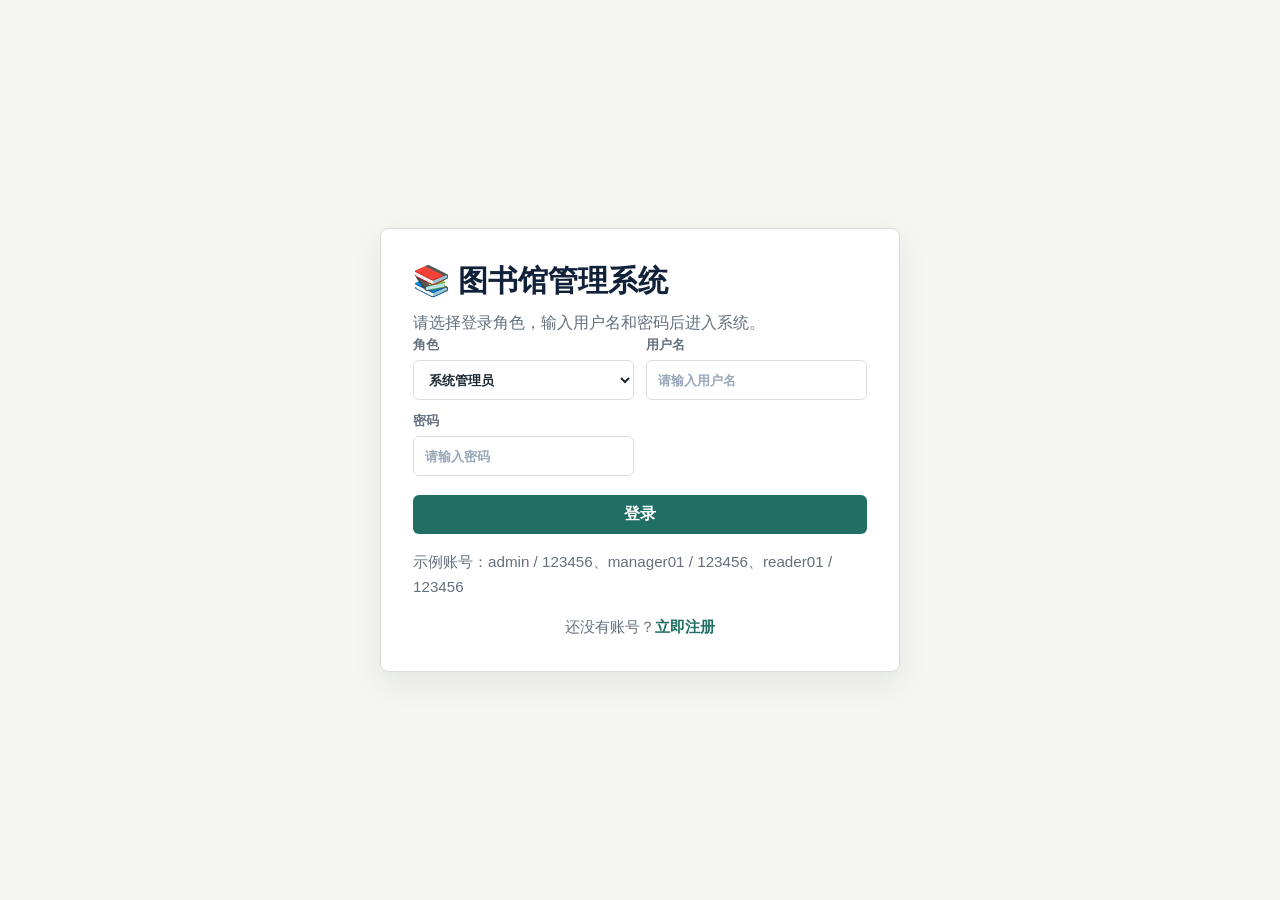
==== commit 63554239: "Add files via upload" ====
--- a/index.html
+++ b/index.html
@@ -108,6 +108,7 @@
     <div id="profileModal" class="modal">
         <div class="modal-content">
             <h3>个人信息管理</h3>
+            <div id="profileReaderId" style="font-weight:700;color:#216e64;margin-bottom:6px;"></div>
             <input type="hidden" id="profileOldUsername">
             <label>用户名</label><input type="text" id="profileUsername" placeholder="用户名">
             <label>新密码</label><input type="password" id="profilePassword" placeholder="不修改则留空">
--- a/styles.css
+++ b/styles.css
@@ -275,7 +275,9 @@
 .rule-row label { font-weight: 600; color: var(--muted); }
 
 /* ==================== 待办列表 ==================== */
-.todo-list { display: grid; gap: 10px; }
+.todo-list { display: grid; gap: 10px; max-height: 400px; overflow-y: auto; padding-right: 4px; }
+.todo-list::-webkit-scrollbar { width: 6px; }
+.todo-list::-webkit-scrollbar-thumb { background: #c4d4cc; border-radius: 3px; }
 .todo-item {
     display: flex; justify-content: space-between; gap: 12px; padding: 12px;
     cursor: pointer; transition: background 0.2s ease, transform 0.1s ease;
@@ -337,6 +339,9 @@
 }
 .login-card h1 { margin-bottom: 0.5rem; }
 .login-card .small-text { margin-top: 1rem; color: var(--muted); font-size: 0.95rem; line-height: 1.6; }
+.login-card .form-switch { text-align: center; }
+.login-card .form-switch a { color: var(--primary); font-weight: 700; text-decoration: none; }
+.login-card .form-switch a:hover { text-decoration: underline; }
 
 /* ==================== 弹窗 ==================== */
 .modal {
